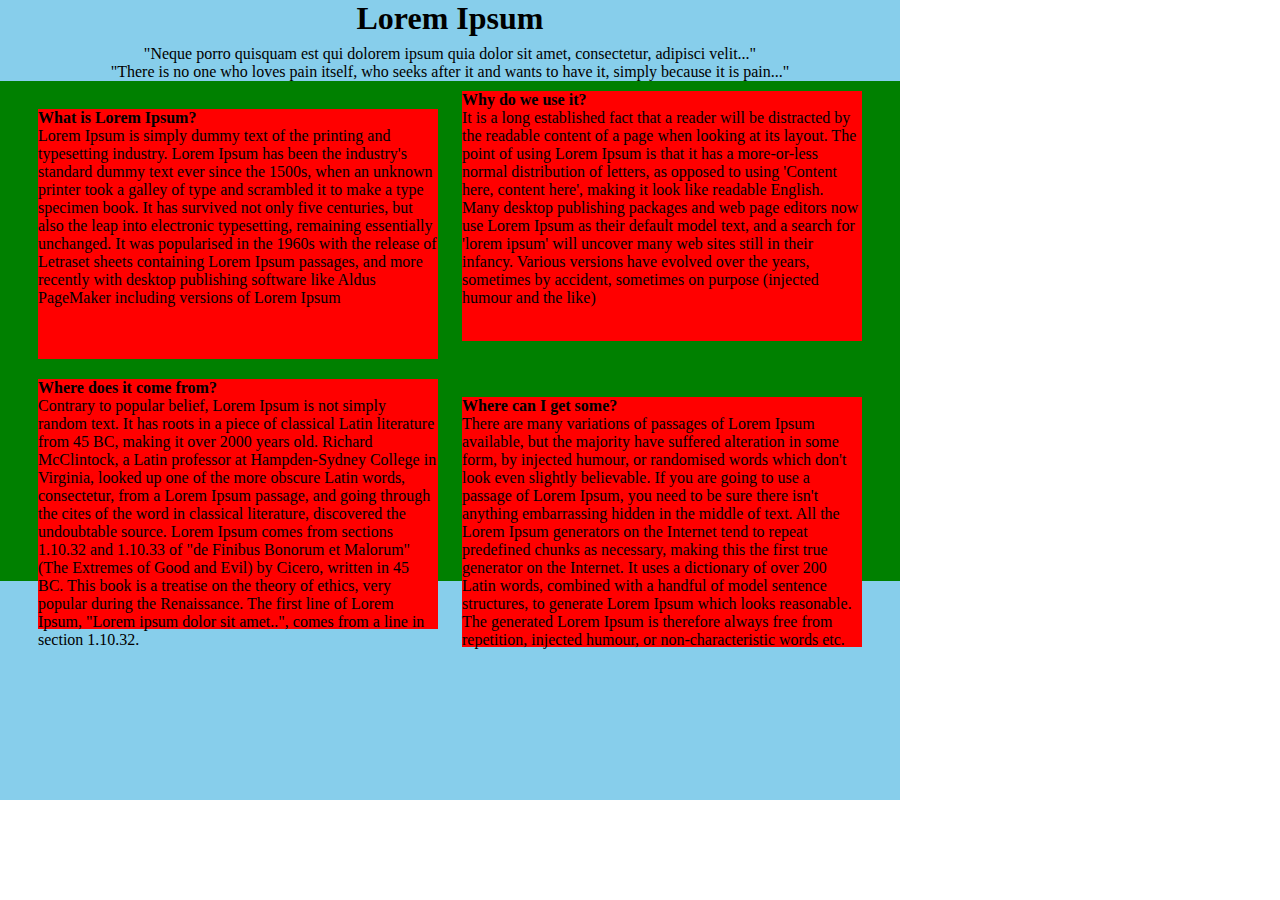
==== index.html @ a33090c6 "Almost there" ====
<!DOCTYPE html>
<html>
    <head>
        <title> Loreum Ipsum </title>
        <style>
           /* Reset Styling*/
           *{
               margin: 0px;
               padding: 0px;
           }
            
            div#container{
                width: 900px;
                height: 800px;
                background-color: skyblue;
            }

            div#header{
                text-align: center;
            }

            h1 {
                height: 45px;
            }

            div#content {
                width: 900px;
                height: 500px;
                background-color: green;
                text-align: center; /*this align in ceter in all content*/
            }

            div.article{ /*class symbol use dot*/
                width: 400px;
                height: 250px;
                /*float: left;*/
                display: inline-block;
                background-color: red;
                text-align: left;
                margin-top: 10px;
                margin-bottom: 10px;
                margin-left: 10px;
                margin-right: 10px;
            }

            /* margin: 10px <-- affects all four sides */
            /* margin: 10px, 15px, 10px, 15px <-- T,R,B,L */
            
        </style>
    </head>

    <body>
        <div id="container">
            <div id="header">
                <h1>Lorem Ipsum</h1>
                <p>"Neque porro quisquam est qui dolorem ipsum quia dolor sit amet, consectetur, adipisci velit..."</p>
                <p>"There is no one who loves pain itself, who seeks after it and wants to have it, simply because it is pain..."
                </p>
            </div>
            <div id="content">
                <div class="article">
                    <h4>What is Lorem Ipsum?</h4>
                    <p>Lorem Ipsum is simply dummy text of the printing and typesetting industry. Lorem Ipsum has been the industry's standard dummy text ever since the 1500s, when an unknown printer took a galley of type and scrambled it to make a type specimen book. It has survived not only five centuries, but also the leap into electronic typesetting, remaining essentially unchanged. It was popularised in the 1960s with the release of Letraset sheets containing Lorem Ipsum passages, and more recently with desktop publishing software like Aldus PageMaker including versions of Lorem Ipsum</p>
                </div>
                
                <div class="article">
                    <h4>Why do we use it?</h4>
                    <p>It is a long established fact that a reader will be distracted by the readable content of a page when looking at its layout. The point of using Lorem Ipsum is that it has a more-or-less normal distribution of letters, as opposed to using 'Content here, content here', making it look like readable English. Many desktop publishing packages and web page editors now use Lorem Ipsum as their default model text, and a search for 'lorem ipsum' will uncover many web sites still in their infancy. Various versions have evolved over the years, sometimes by accident, sometimes on purpose (injected humour and the like)</p>            
                
                </div>
                
                <div class="article">
                    <h4>Where does it come from?</h4>
                    <p>Contrary to popular belief, Lorem Ipsum is not simply random text. It has roots in a piece of classical Latin literature from 45 BC, making it over 2000 years old. Richard McClintock, a Latin professor at Hampden-Sydney College in Virginia, looked up one of the more obscure Latin words, consectetur, from a Lorem Ipsum passage, and going through the cites of the word in classical literature, discovered the undoubtable source. Lorem Ipsum comes from sections 1.10.32 and 1.10.33 of "de Finibus Bonorum et Malorum" (The Extremes of Good and Evil) by Cicero, written in 45 BC. This book is a treatise on the theory of ethics, very popular during the Renaissance. The first line of Lorem Ipsum, "Lorem ipsum dolor sit amet..", comes from a line in section 1.10.32.

                        <!-- The standard chunk of Lorem Ipsum used since the 1500s is reproduced below for those interested. Sections 1.10.32 and 1.10.33 from "de Finibus Bonorum et Malorum" by Cicero are also reproduced in their exact original form, accompanied by English versions from the 1914 translation by H. Rackham.</p>             -->
                </div>
                <div class="article">
                    <h4>Where can I get some?</h4>
                    <p>There are many variations of passages of Lorem Ipsum available, but the majority have suffered alteration in some form, by injected humour, or randomised words which don't look even slightly believable. If you are going to use a passage of Lorem Ipsum, you need to be sure there isn't anything embarrassing hidden in the middle of text. All the Lorem Ipsum generators on the Internet tend to repeat predefined chunks as necessary, making this the first true generator on the Internet. It uses a dictionary of over 200 Latin words, combined with a handful of model sentence structures, to generate Lorem Ipsum which looks reasonable. The generated Lorem Ipsum is therefore always free from repetition, injected humour, or non-characteristic words etc.</p>            
                </div>

        </div>

    </body>

    
</html>
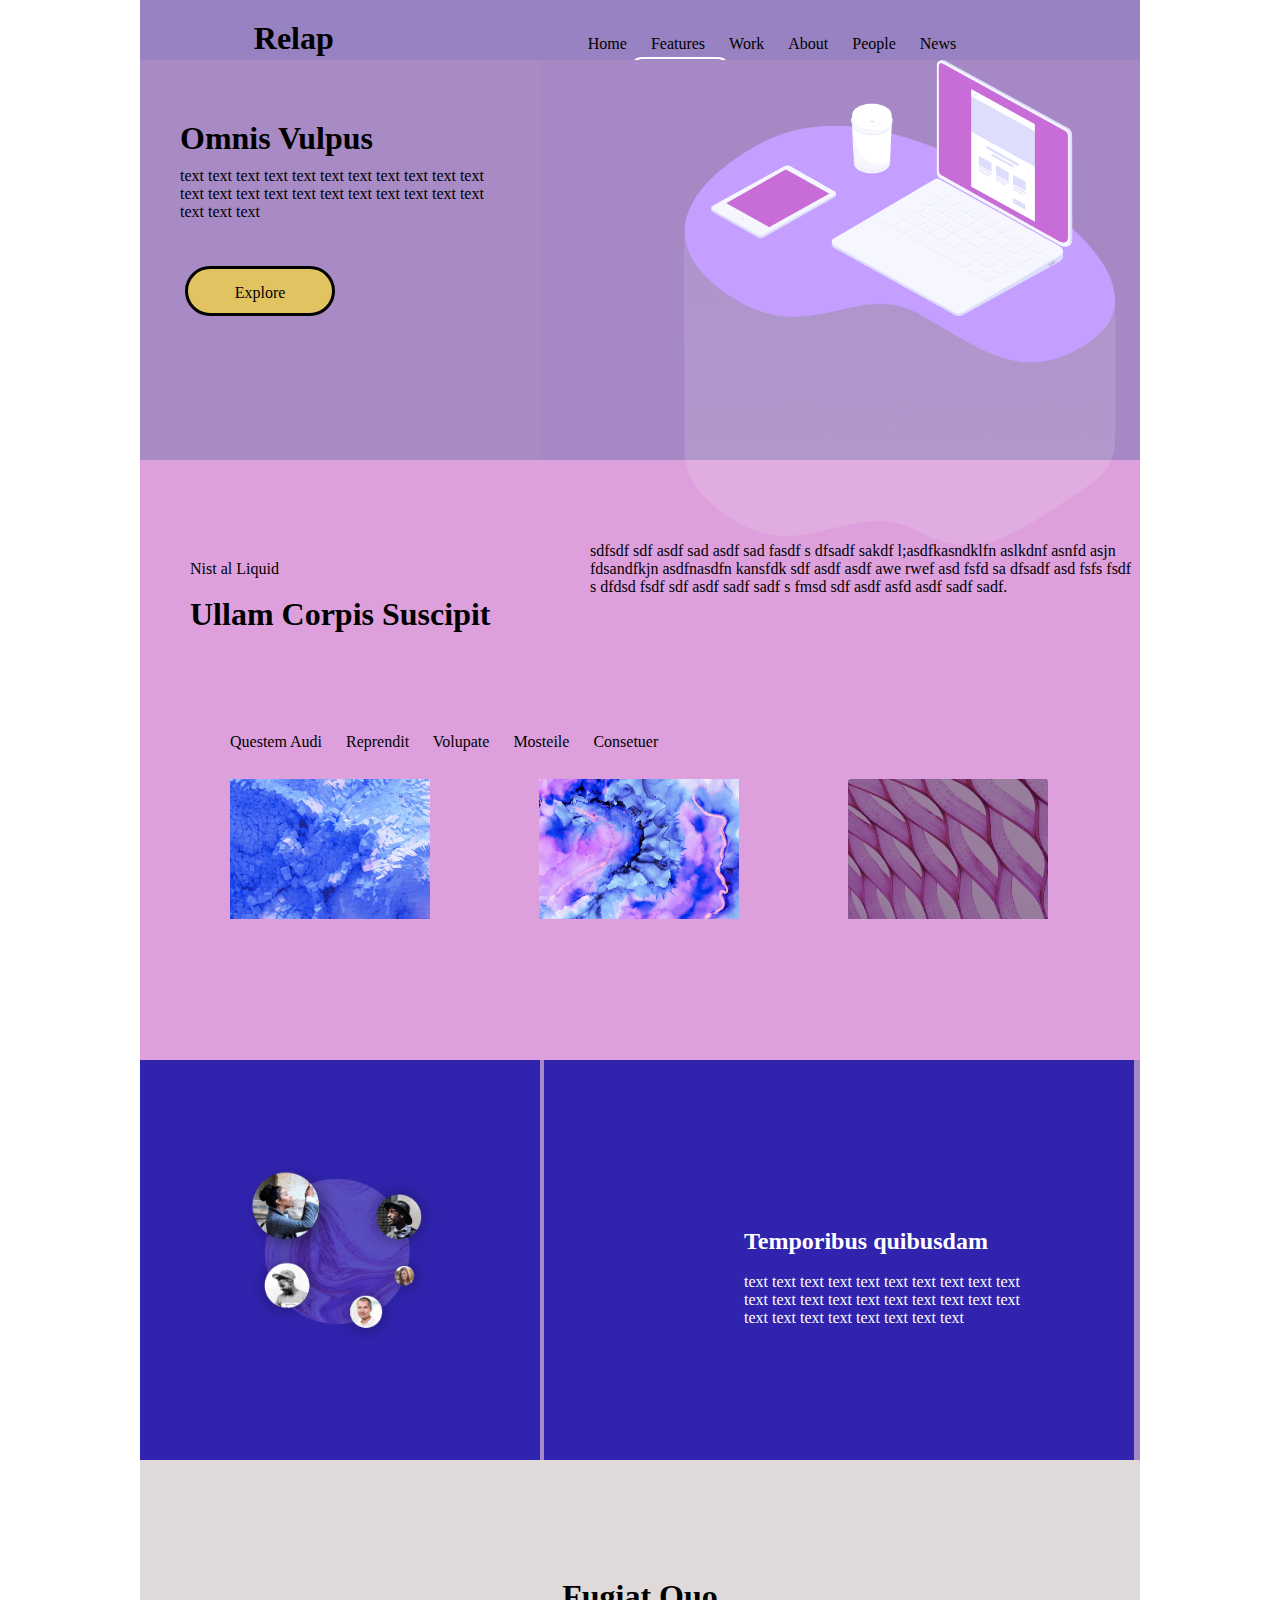
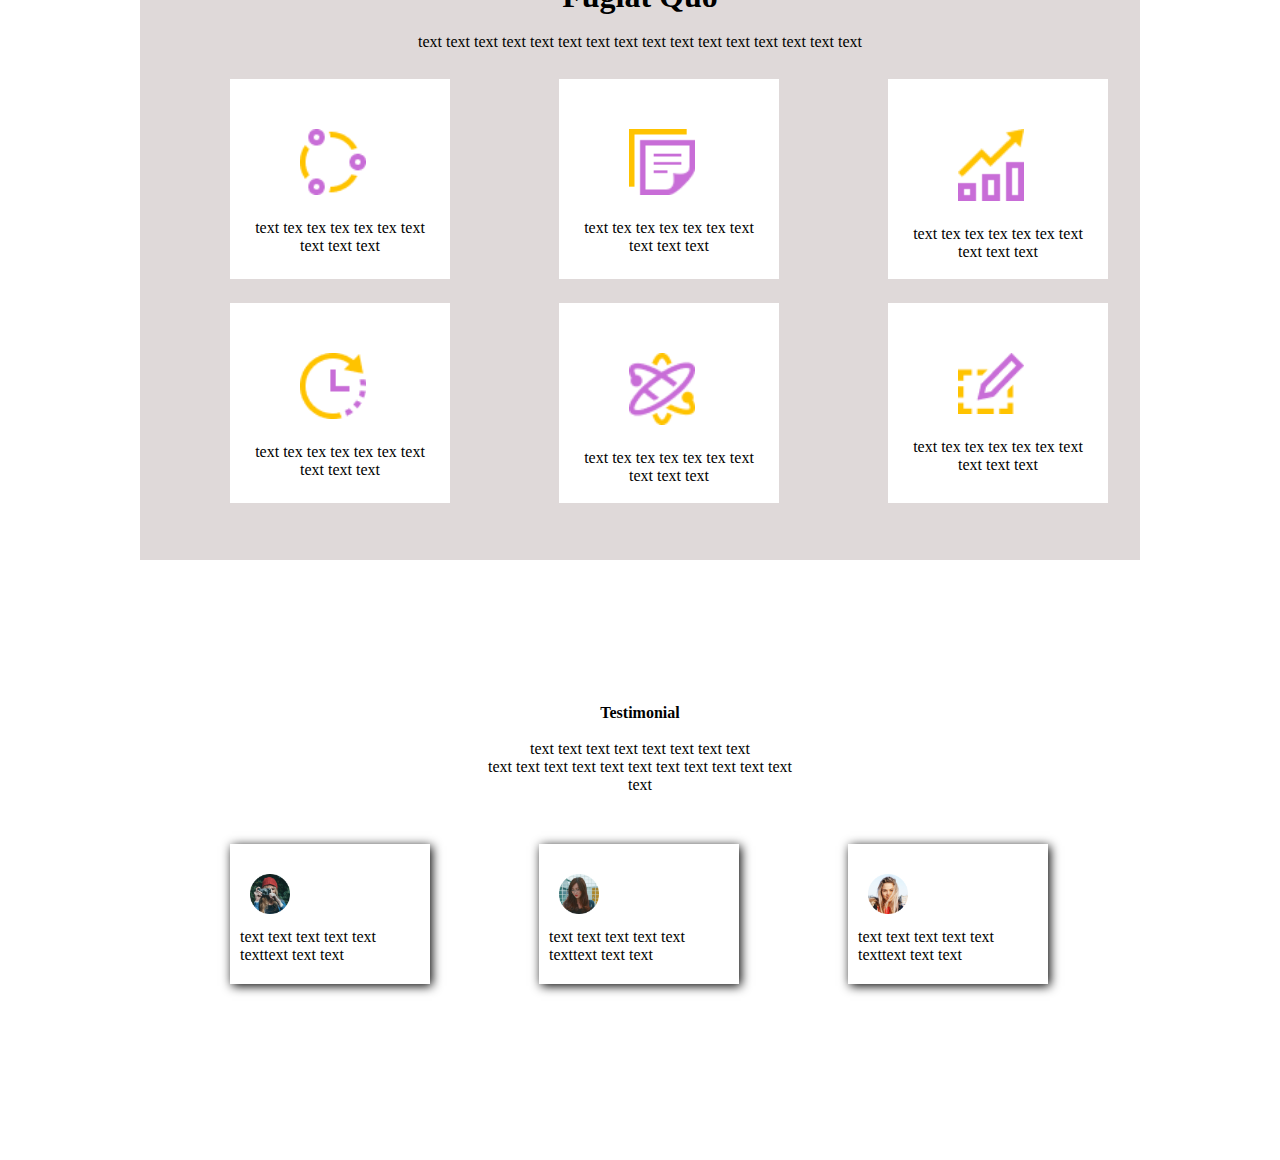
==== commit 7782ef50: "final" ====
--- a/index.html
+++ b/index.html
@@ -1,88 +1,401 @@
 <!DOCTYPE html>
-<html>
-    <head>
-        <title> Loreum Ipsum </title>
-        <style>
-           /* Reset Styling*/
-           *{
-               margin: 0px;
-               padding: 0px;
-           }
+<html lang="en">
+<head>
+    <title>Relap</title>
+    <style>
+        /* Reset margin */
+        *{
+            margin: 0px; padding: 0px;
+        }
+
+        div#container {
+            width: 1000px;
+            height: auto;
+            background-color: #A588C4;
+            margin: 0 auto;
+        }
+
+        nav {
+            width: 1000px;
+            height: 60px;
+            background-color:#9882C1;
+            padding-top: 20px;
+            padding-right: 50px;
+            box-sizing: border-box;
+            text-align: center;
+        }
+
+        nav ul, nav ul li {
+            display: inline-block;
+            text-align: center;
+            margin: 0 10px;
+        }
+
+        nav h1 {
+            text-align: left;
+            display: inline-block;
+            margin-right: 230px;
+            box-sizing: border-box;
+        }
+
+        div.subBut {
+            width: 100px;
+            height: 25px;
+            text-align: center;
+            vertical-align: middle;
+            background-color: #9882C1;
+            border-radius: 30px;
+            border-width: 2px;
+            border-style: solid;
+            border-color: white;
+            display: inline-block;
+            margin-left: 130px;
+          
+
+        }
+
+        div.sec1L {
+            display: inline-block;
+            width: 400px;
+            height: 400px;
+            background-color: #A88AC5;
+            vertical-align: middle;
+        }
+
+        div.sec1R {
+            display: inline-block;
+            width: 590px;
+            height: 400px;
+            background-color: #A588C4;
+            vertical-align: middle;
+            padding-left: 50px;
+            box-sizing: border-box;
+        }
+
+        div.sec1LH {
+            padding: 60px 40px 10px 40px;
+            box-sizing: border-box;
+        }
+
+        div.sec1LP {
+            padding: 0px 40px 0px 40px;
+            box-sizing: border-box;
+        }
+
+        div.subBut2 {
+            width: 150px;
+            height: 50px;
+            text-align: center;
+            vertical-align: middle;
+            background-color: #E1C362;
+            border-radius: 30px;
+            border: 3px, solid, black;
+            margin: 45px 00px 0px 45px;
+            padding: 15px 0;
+            box-sizing: border-box;
+        }
+
+        
+
+        div.sec1RP {
+            width: 100%;
+            height: 100%;
+        }
+
+        div.sec2 {
+            width: 1000px;
+            height: 600px;
+            background-color: plum;
+        }
+
+        div.sec4 {
+            width: 1000px;
+            height: 600px;
+            background-color: white;
+        }
+
+        div.sec5 {
+            width: 1000px;
+            height: 700px;
+            background-color: #DFD9D9;
+        }
+
+        div.sec2H {
+            display: inline-block;
+            padding-left: 50px;
+            padding-top: 100px;
+            box-sizing: border-box;
+        }
+
+        div.sec2B {
+            display: inline-block;
+            padding-left: 400px;
+            margin-top: -100px;
             
-            div#container{
-                width: 900px;
-                height: 800px;
-                background-color: skyblue;
-            }
-
-            div#header{
-                text-align: center;
-            }
-
-            h1 {
-                height: 45px;
-            }
-
-            div#content {
-                width: 900px;
-                height: 500px;
-                background-color: green;
-                text-align: center; /*this align in ceter in all content*/
-            }
-
-            div.article{ /*class symbol use dot*/
-                width: 400px;
-                height: 250px;
-                /*float: left;*/
-                display: inline-block;
-                background-color: red;
-                text-align: left;
-                margin-top: 10px;
-                margin-bottom: 10px;
-                margin-left: 10px;
-                margin-right: 10px;
-            }
-
-            /* margin: 10px <-- affects all four sides */
-            /* margin: 10px, 15px, 10px, 15px <-- T,R,B,L */
+        }
+
+        div.sec2BL {
+            width: 500px;
+            padding-left: 50px;
+            padding-top: 100px;
             
-        </style>
-    </head>
-
-    <body>
-        <div id="container">
-            <div id="header">
-                <h1>Lorem Ipsum</h1>
-                <p>"Neque porro quisquam est qui dolorem ipsum quia dolor sit amet, consectetur, adipisci velit..."</p>
-                <p>"There is no one who loves pain itself, who seeks after it and wants to have it, simply because it is pain..."
-                </p>
-            </div>
-            <div id="content">
-                <div class="article">
-                    <h4>What is Lorem Ipsum?</h4>
-                    <p>Lorem Ipsum is simply dummy text of the printing and typesetting industry. Lorem Ipsum has been the industry's standard dummy text ever since the 1500s, when an unknown printer took a galley of type and scrambled it to make a type specimen book. It has survived not only five centuries, but also the leap into electronic typesetting, remaining essentially unchanged. It was popularised in the 1960s with the release of Letraset sheets containing Lorem Ipsum passages, and more recently with desktop publishing software like Aldus PageMaker including versions of Lorem Ipsum</p>
-                </div>
-                
-                <div class="article">
-                    <h4>Why do we use it?</h4>
-                    <p>It is a long established fact that a reader will be distracted by the readable content of a page when looking at its layout. The point of using Lorem Ipsum is that it has a more-or-less normal distribution of letters, as opposed to using 'Content here, content here', making it look like readable English. Many desktop publishing packages and web page editors now use Lorem Ipsum as their default model text, and a search for 'lorem ipsum' will uncover many web sites still in their infancy. Various versions have evolved over the years, sometimes by accident, sometimes on purpose (injected humour and the like)</p>            
-                
-                </div>
-                
-                <div class="article">
-                    <h4>Where does it come from?</h4>
-                    <p>Contrary to popular belief, Lorem Ipsum is not simply random text. It has roots in a piece of classical Latin literature from 45 BC, making it over 2000 years old. Richard McClintock, a Latin professor at Hampden-Sydney College in Virginia, looked up one of the more obscure Latin words, consectetur, from a Lorem Ipsum passage, and going through the cites of the word in classical literature, discovered the undoubtable source. Lorem Ipsum comes from sections 1.10.32 and 1.10.33 of "de Finibus Bonorum et Malorum" (The Extremes of Good and Evil) by Cicero, written in 45 BC. This book is a treatise on the theory of ethics, very popular during the Renaissance. The first line of Lorem Ipsum, "Lorem ipsum dolor sit amet..", comes from a line in section 1.10.32.
-
-                        <!-- The standard chunk of Lorem Ipsum used since the 1500s is reproduced below for those interested. Sections 1.10.32 and 1.10.33 from "de Finibus Bonorum et Malorum" by Cicero are also reproduced in their exact original form, accompanied by English versions from the 1914 translation by H. Rackham.</p>             -->
-                </div>
-                <div class="article">
-                    <h4>Where can I get some?</h4>
-                    <p>There are many variations of passages of Lorem Ipsum available, but the majority have suffered alteration in some form, by injected humour, or randomised words which don't look even slightly believable. If you are going to use a passage of Lorem Ipsum, you need to be sure there isn't anything embarrassing hidden in the middle of text. All the Lorem Ipsum generators on the Internet tend to repeat predefined chunks as necessary, making this the first true generator on the Internet. It uses a dictionary of over 200 Latin words, combined with a handful of model sentence structures, to generate Lorem Ipsum which looks reasonable. The generated Lorem Ipsum is therefore always free from repetition, injected humour, or non-characteristic words etc.</p>            
-                </div>
-
+        }
+
+        div.pics {
+            width: 200px;
+            height: 140px;
+            background-color: white;
+            display: inline-block;
+            margin: 10px 15px;
+            overflow: hidden;
+            margin-left:90px;
+        }
+
+        div.write {
+            margin: 150px 100px 0px 150px;
+            
+        }
+
+        div.pic2 {
+            margin: 0px 100px 100px 100px;
+            vertical-align: middle;
+        }
+
+        div.pics3{
+            width: 220px;
+            height: 200px;
+            background-color: white;
+            display: inline-block;
+            margin: 10px 15px;
+            overflow: hidden;
+            margin-left:90px;
+        }
+
+        div.imgSize img{
+            width: 100%;
+            height: 100%;
+        }
+
+        div.imgSizef img{
+            margin-left:90px;
+            width: 80%;
+            height: 100%;
+        }
+
+        div.imgSize1 img{
+            width: 30%;
+            height: 10%;
+            margin-left: 70px;
+            margin-top: 50px;
+        }
+
+        div.imgSize2 img{
+            width: 20%;
+            height: 30%;
+            margin-left: 20px;
+            margin-top: 30px;
+        }
+        div.sec3L {
+            display: inline-block;
+            width: 400px;
+            height: 400px;
+            background-color: #3023AE;
+            vertical-align: middle;
+        }
+
+        div.sec3R {
+            display: inline-block;
+            width: 590px;
+            height: 400px;
+            background-color: #3023AE;
+            vertical-align: middle;
+            padding-left: 50px;
+            box-sizing: border-box;
+        }
+
+
+
+    </style>
+</head>
+
+<!-- Start Here -->
+
+<body>
+    <div id="container">
+        <!-- First Top -->
+        <nav>
+            <h1>Relap</h1>
+            <ul>
+                <li>Home</li>
+                <li>Features</li>
+                <li>Work</li>
+                <li>About</li>
+                <li>People</li>
+                <li>News</li>
+            </ul>
+            <div class="subBut">
+                <p>Contact Us</p>
+            </div>
+        </nav>
+
+        <!-- Section 1L -->
+        <div class="sec1L">
+            <div class="sec1LH">
+                <h1>Omnis Vulpus</h1>
+            </div>
+            <div class="sec1LP">
+                <p> text text text text text text text  text text text text text text text text text text text text text text text text text text</p>
+            </div>
+
+            <div class="subBut2">
+                <p>Explore</p>
+            </div>
         </div>
 
-    </body>
-
+        <!-- Pic (right) -->
+        <div class="sec1R">
+            <div class="imgSizef">
+                <img src="images/banner_bg.png" />
+            </div>
+        </div>
+       
+        <!--Section 2 -->
+        <div class="sec2">
+            <div class="sec2H">
+                <p> Nist al Liquid</p>
+                <div class="sec2B">
+                    <p>sdfsdf sdf asdf sad asdf sad fasdf s dfsadf sakdf l;asdfkasndklfn aslkdnf asnfd asjn fdsandfkjn asdfnasdfn kansfdk sdf asdf asdf awe rwef asd fsfd sa dfsadf asd fsfs fsdf s dfdsd fsdf sdf asdf sadf sadf s fmsd sdf asdf asfd asdf sadf sadf. <p>
+                </div>
+                <br />
+                <h1> Ullam Corpis Suscipit</h1>
+            </div>
+
+            <div class="sec2BL"> 
+                <!-- I can't find a way to do a different list, tried ID and class cant find  -->
+                <p> &emsp; &emsp; Questem Audi   &emsp;   Reprendit   &emsp;                 Volupate   &emsp;   Mosteile  &emsp;                 Consetuer </p>
+            </div>
+            <br/>
+            <div class="pics">
+                <div class="imgSize">
+                    <img src="images/gallery_1.png" />
+                </div>
+            </div>
+            <div class="pics">
+                <div class="imgSize">
+                    <img src="images/gallery_2.png" />
+                </div>
+            </div>
+            <div class="pics">
+                <div class="imgSize">
+                    <img src="images/gallery_3.png" />
+                </div>
+            </div>
+        </div>
+
+            <!-- Section 3 -->
+
+            <div class="sec3L">
+                <div class="pic2">
+                    <div class="imgSize">
+                        <img src="images/about_img.png" style="margin-top: 100px;" />
+                    </div>
+                </div>
+            </div>
+            <div class="sec3R">
+                <div class="write">
+            
+                    <br />
+                    <h2 style="color: white;"> Temporibus quibusdam</h2>
+                    <br />
+                    <p style="color: white;"> text  text text text text text text text text text text text  text text text text text text text text text text text text text text text text</p>
+                </div>
+            </div>
+
+        <!-- Section 4 -->
+            <div class="sec5">
+                <br />
+                <h1 style="text-align: center;margin-top: 100px;"> Fugiat Quo</h1>
+                <br />
+                <p style="text-align: center;"> text text text text text text text text text text text text text text text text</p>
+
+                <br/>
+                <div class="pics3">
+                    <div class="imgSize1">
+                        <img src="images/icon_1.png" />
+                    </div>
+                    <p style="text-align: center;margin: 20px;"> text tex tex tex tex tex text text text text</p>
+                </div>
+                <div class="pics3">
+                    <div class="imgSize1">
+                        <img src="images/icon_2.png" />
+                    </div>
+                    <p style="text-align: center;margin: 20px;"> text tex tex tex tex tex text text text text</p>
+                </div>
+                <div class="pics3">
+                    <div class="imgSize1">
+                        <img src="images/icon_3.png" />
+                    </div>
+                    <p style="text-align: center;margin: 20px;"> text tex tex tex tex tex text text text text</p>
+                </div>
+
+                <br />
+                <div class="pics3">
+                    <div class="imgSize1">
+                        <img src="images/icon_4.png" />
+                    </div>
+                    <p style="text-align: center;margin: 20px;"> text tex tex tex tex tex text text text text</p>
+                </div>
+                <div class="pics3">
+                    <div class="imgSize1">
+                        <img src="images/icon_5.png" />
+                    </div>
+                    <p style="text-align: center;margin: 20px;"> text tex tex tex tex tex text text text text</p>
+                </div>
+                <div class="pics3"><div class="imgSize1">
+                    <img src="images/icon_6.png" />
+                </div>
+                <p style="text-align: center;margin: 20px;"> text tex tex tex tex tex text text text text</p></div>
+            </div>
+
+            
+            <!-- Last Section -->
+            <div class="sec4">
+                <br />
+                <br />
+                <br />
+                <br />
+                <br />
+                <br />
+                <br />
+                <br />
+                <h4 style="text-align: center;"> Testimonial</h4>
+                <br />
+                <p style="text-align: center;"> text  text text text  text text  text text <br/>text text text text text text text text text text text <br />  text</p> 
+
+                <div class="pics" style="margin-top: 50px;box-shadow: 2px 2px 10px black;">
+                    <div class="imgSize2">
+                        <img src="images/profile_1.png" />
+                    </div>
+                    <p style="margin: 10px 10px;">text text text  text  text texttext text text</p>
+                </div>
+
+                <div class="pics" style="margin-top: 50px;box-shadow: 2px 2px 10px black;">
+                    <div class="imgSize2">
+                        <img src="images/profile_2.png" />
+                    </div>
+                    <p style="margin: 10px 10px;">text text text  text  text texttext text text</p>
+                </div>
+                <div class="pics" style="margin-top: 50px;box-shadow: 2px 2px 10px black;">
+                    <div class="imgSize2">
+                        <img src="images/profile_3.png" />
+                    </div>
+                    <p style="margin: 10px 10px;">text text text  text  text texttext text text</p>
+                </div>
+            </div>
+
+
+    </div>
     
-</html>+    
+</body>
+</html>
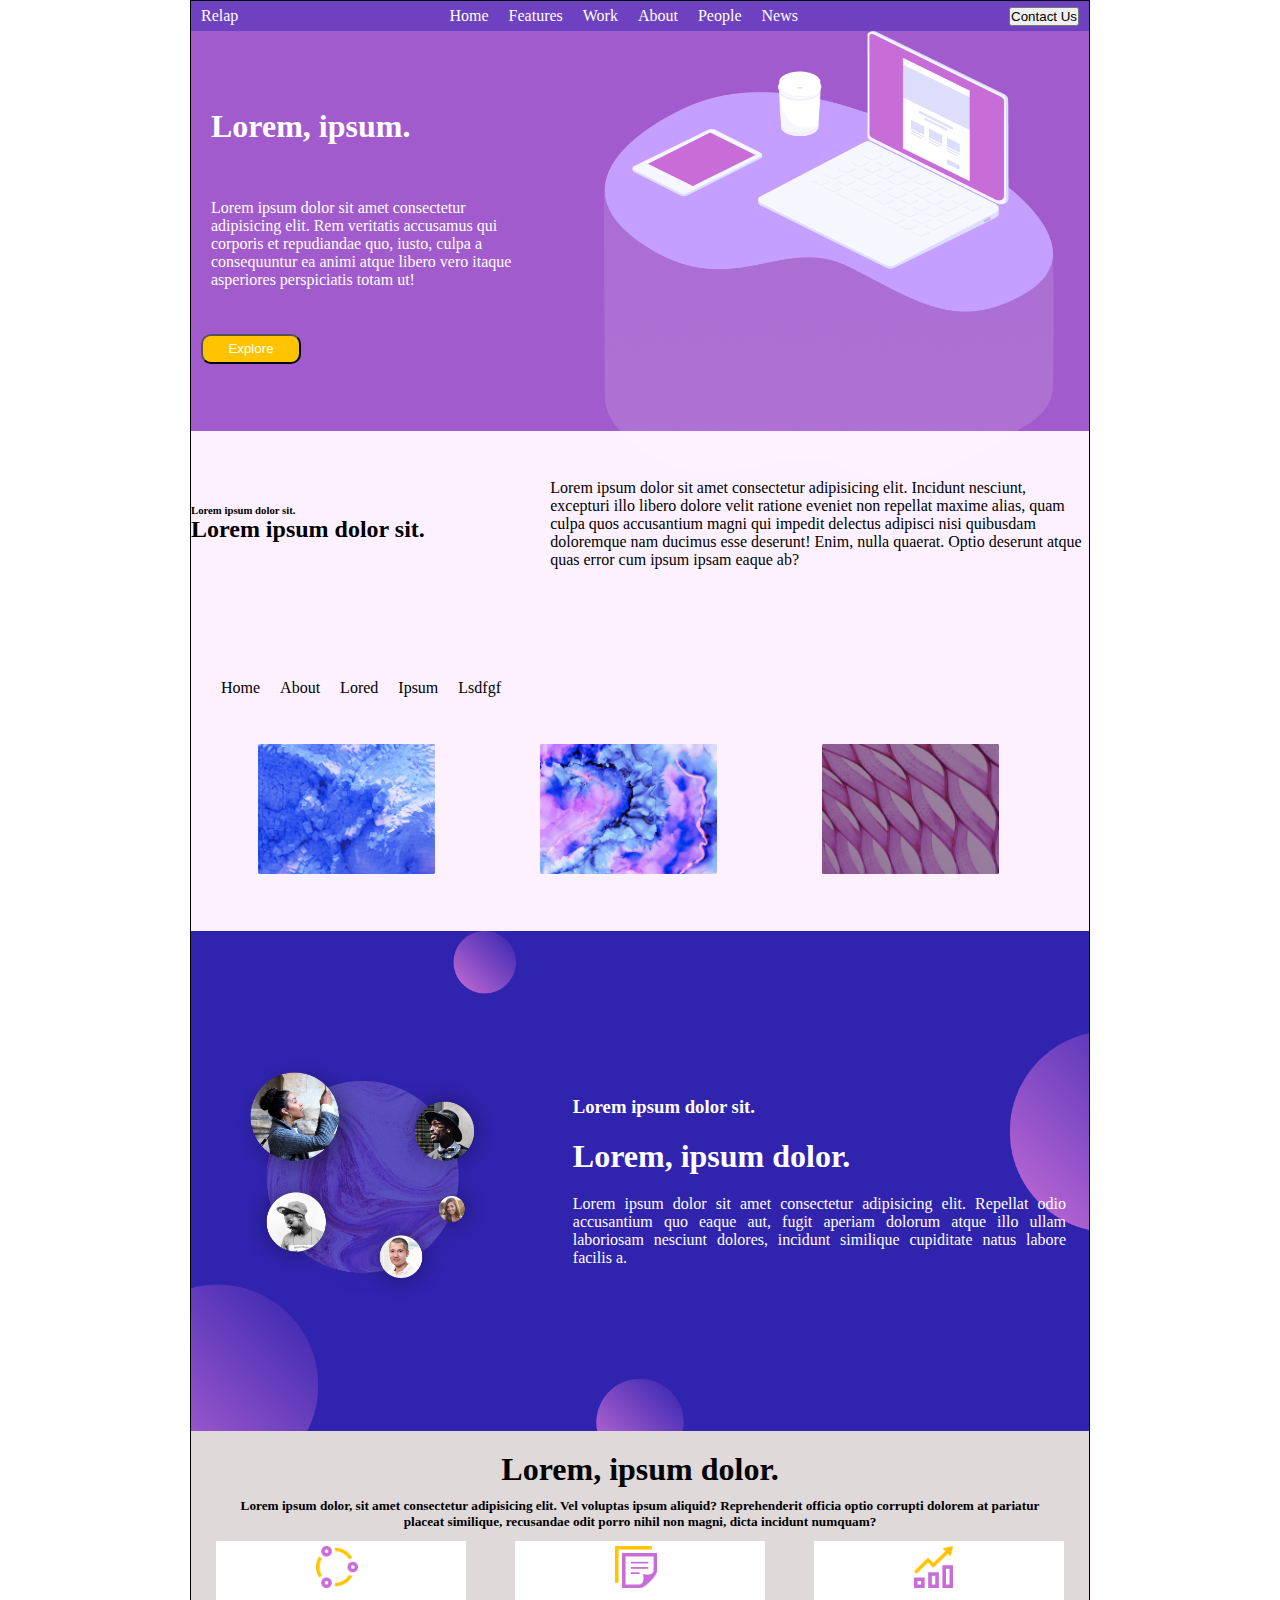
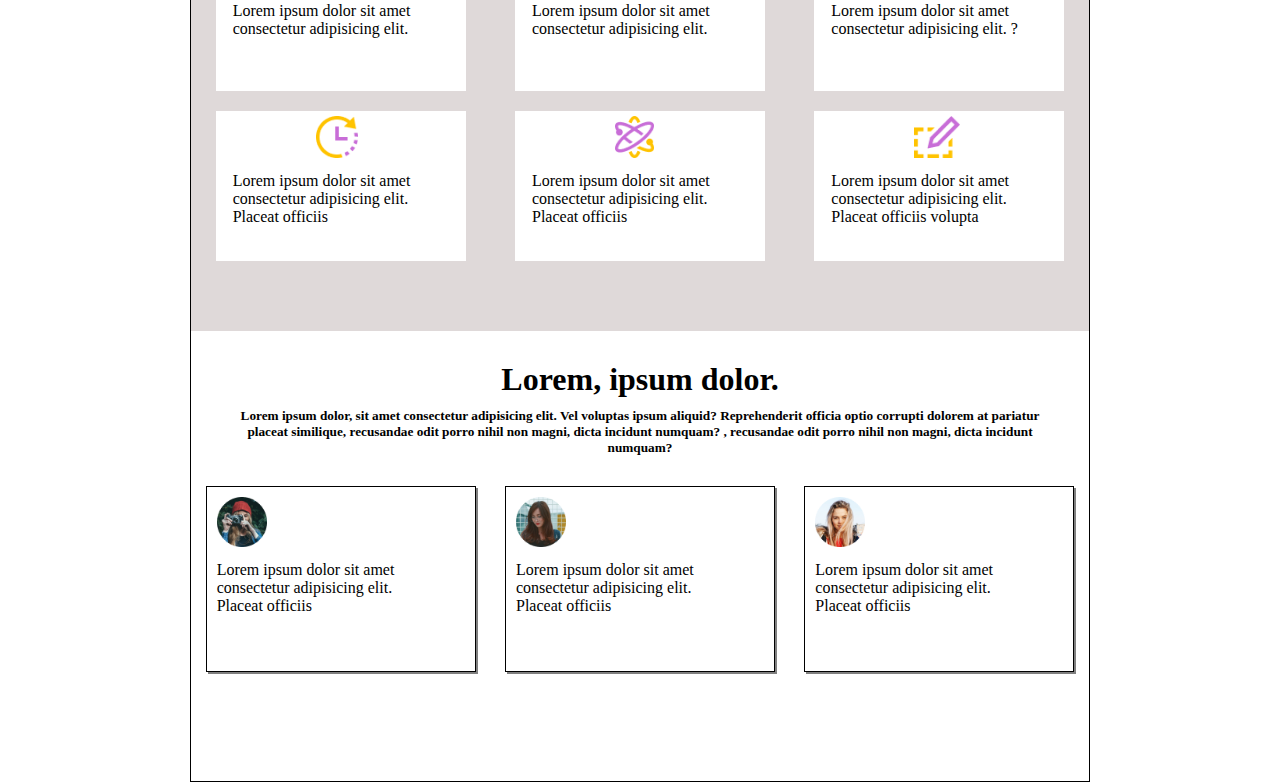
==== commit 769ef643: "revised" ====
--- a/index.html
+++ b/index.html
@@ -2,229 +2,13 @@
 <html lang="en">
 <head>
     <title>Relap</title>
-    <style>
-        /* Reset margin */
-        *{
-            margin: 0px; padding: 0px;
-        }
-
-        div#container {
-            width: 1000px;
-            height: auto;
-            background-color: #A588C4;
-            margin: 0 auto;
-        }
-
-        nav {
-            width: 1000px;
-            height: 60px;
-            background-color:#9882C1;
-            padding-top: 20px;
-            padding-right: 50px;
-            box-sizing: border-box;
-            text-align: center;
-        }
-
-        nav ul, nav ul li {
-            display: inline-block;
-            text-align: center;
-            margin: 0 10px;
-        }
-
-        nav h1 {
-            text-align: left;
-            display: inline-block;
-            margin-right: 230px;
-            box-sizing: border-box;
-        }
-
-        div.subBut {
-            width: 100px;
-            height: 25px;
-            text-align: center;
-            vertical-align: middle;
-            background-color: #9882C1;
-            border-radius: 30px;
-            border-width: 2px;
-            border-style: solid;
-            border-color: white;
-            display: inline-block;
-            margin-left: 130px;
-          
-
-        }
-
-        div.sec1L {
-            display: inline-block;
-            width: 400px;
-            height: 400px;
-            background-color: #A88AC5;
-            vertical-align: middle;
-        }
-
-        div.sec1R {
-            display: inline-block;
-            width: 590px;
-            height: 400px;
-            background-color: #A588C4;
-            vertical-align: middle;
-            padding-left: 50px;
-            box-sizing: border-box;
-        }
-
-        div.sec1LH {
-            padding: 60px 40px 10px 40px;
-            box-sizing: border-box;
-        }
-
-        div.sec1LP {
-            padding: 0px 40px 0px 40px;
-            box-sizing: border-box;
-        }
-
-        div.subBut2 {
-            width: 150px;
-            height: 50px;
-            text-align: center;
-            vertical-align: middle;
-            background-color: #E1C362;
-            border-radius: 30px;
-            border: 3px, solid, black;
-            margin: 45px 00px 0px 45px;
-            padding: 15px 0;
-            box-sizing: border-box;
-        }
-
-        
-
-        div.sec1RP {
-            width: 100%;
-            height: 100%;
-        }
-
-        div.sec2 {
-            width: 1000px;
-            height: 600px;
-            background-color: plum;
-        }
-
-        div.sec4 {
-            width: 1000px;
-            height: 600px;
-            background-color: white;
-        }
-
-        div.sec5 {
-            width: 1000px;
-            height: 700px;
-            background-color: #DFD9D9;
-        }
-
-        div.sec2H {
-            display: inline-block;
-            padding-left: 50px;
-            padding-top: 100px;
-            box-sizing: border-box;
-        }
-
-        div.sec2B {
-            display: inline-block;
-            padding-left: 400px;
-            margin-top: -100px;
-            
-        }
-
-        div.sec2BL {
-            width: 500px;
-            padding-left: 50px;
-            padding-top: 100px;
-            
-        }
-
-        div.pics {
-            width: 200px;
-            height: 140px;
-            background-color: white;
-            display: inline-block;
-            margin: 10px 15px;
-            overflow: hidden;
-            margin-left:90px;
-        }
-
-        div.write {
-            margin: 150px 100px 0px 150px;
-            
-        }
-
-        div.pic2 {
-            margin: 0px 100px 100px 100px;
-            vertical-align: middle;
-        }
-
-        div.pics3{
-            width: 220px;
-            height: 200px;
-            background-color: white;
-            display: inline-block;
-            margin: 10px 15px;
-            overflow: hidden;
-            margin-left:90px;
-        }
-
-        div.imgSize img{
-            width: 100%;
-            height: 100%;
-        }
-
-        div.imgSizef img{
-            margin-left:90px;
-            width: 80%;
-            height: 100%;
-        }
-
-        div.imgSize1 img{
-            width: 30%;
-            height: 10%;
-            margin-left: 70px;
-            margin-top: 50px;
-        }
-
-        div.imgSize2 img{
-            width: 20%;
-            height: 30%;
-            margin-left: 20px;
-            margin-top: 30px;
-        }
-        div.sec3L {
-            display: inline-block;
-            width: 400px;
-            height: 400px;
-            background-color: #3023AE;
-            vertical-align: middle;
-        }
-
-        div.sec3R {
-            display: inline-block;
-            width: 590px;
-            height: 400px;
-            background-color: #3023AE;
-            vertical-align: middle;
-            padding-left: 50px;
-            box-sizing: border-box;
-        }
-
-
-
-    </style>
+    <link rel="stylesheet" href="styles.css"/>
+    
 </head>
-
-<!-- Start Here -->
-
 <body>
     <div id="container">
-        <!-- First Top -->
-        <nav>
-            <h1>Relap</h1>
+        <header>
+            Relap
             <ul>
                 <li>Home</li>
                 <li>Features</li>
@@ -233,169 +17,166 @@
                 <li>People</li>
                 <li>News</li>
             </ul>
-            <div class="subBut">
-                <p>Contact Us</p>
+            <button>Contact Us</button>
+        </header>
+
+        <div class="body1">
+            <div class="left1">
+                <h1>Lorem, ipsum.</h1>
+                <p>Lorem ipsum dolor sit amet consectetur adipisicing elit. Rem veritatis accusamus qui corporis et repudiandae quo, iusto, culpa a consequuntur ea animi atque libero vero itaque asperiores perspiciatis totam ut!</p>
+                <button>Explore</button>
             </div>
-        </nav>
-
-        <!-- Section 1L -->
-        <div class="sec1L">
-            <div class="sec1LH">
-                <h1>Omnis Vulpus</h1>
-            </div>
-            <div class="sec1LP">
-                <p> text text text text text text text  text text text text text text text text text text text text text text text text text text</p>
-            </div>
-
-            <div class="subBut2">
-                <p>Explore</p>
+            <div class="right1">
+                <img src="images/banner_bg.png" />
             </div>
         </div>
 
-        <!-- Pic (right) -->
-        <div class="sec1R">
-            <div class="imgSizef">
-                <img src="images/banner_bg.png" />
-            </div>
-        </div>
-       
-        <!--Section 2 -->
-        <div class="sec2">
-            <div class="sec2H">
-                <p> Nist al Liquid</p>
-                <div class="sec2B">
-                    <p>sdfsdf sdf asdf sad asdf sad fasdf s dfsadf sakdf l;asdfkasndklfn aslkdnf asnfd asjn fdsandfkjn asdfnasdfn kansfdk sdf asdf asdf awe rwef asd fsfd sa dfsadf asd fsfs fsdf s dfdsd fsdf sdf asdf sadf sadf s fmsd sdf asdf asfd asdf sadf sadf. <p>
+        <!-- section 2 -->
+
+        <div id="body2">
+            <div class="body2-top">
+                <div class="left">
+                    <h6>Lorem ipsum dolor sit.</h6>
+                    <h2>Lorem ipsum dolor sit.</h2>
                 </div>
-                <br />
-                <h1> Ullam Corpis Suscipit</h1>
+
+                <div class="right">
+                    <p>Lorem ipsum dolor sit amet consectetur adipisicing elit. Incidunt nesciunt, excepturi illo libero dolore velit ratione eveniet non repellat maxime alias, quam culpa quos accusantium magni qui impedit delectus adipisci nisi quibusdam doloremque nam ducimus esse deserunt! Enim, nulla quaerat. Optio deserunt atque quas error cum ipsum ipsam eaque ab?</p>
+                </div>
             </div>
 
-            <div class="sec2BL"> 
-                <!-- I can't find a way to do a different list, tried ID and class cant find  -->
-                <p> &emsp; &emsp; Questem Audi   &emsp;   Reprendit   &emsp;                 Volupate   &emsp;   Mosteile  &emsp;                 Consetuer </p>
-            </div>
-            <br/>
-            <div class="pics">
-                <div class="imgSize">
-                    <img src="images/gallery_1.png" />
-                </div>
-            </div>
-            <div class="pics">
-                <div class="imgSize">
-                    <img src="images/gallery_2.png" />
-                </div>
-            </div>
-            <div class="pics">
-                <div class="imgSize">
-                    <img src="images/gallery_3.png" />
+            <div class="body2-bot">
+                <nav>
+                    <ul>
+                        <li>Home</li>
+                        <li>About</li>
+                        <li>Lored</li>
+                        <li>Ipsum</li>
+                        <li>Lsdfgf</li>
+                    </ul>
+                </nav>
+
+                <div class="pic-holder">
+                    <div class="pic-holder1"></div>
+                    <div class="pic-holder2"></div>
+                    <div class="pic-holder3"></div>
                 </div>
             </div>
         </div>
 
-            <!-- Section 3 -->
+        <div id="body3">
+            <div class="left">
+            </div>
 
-            <div class="sec3L">
-                <div class="pic2">
-                    <div class="imgSize">
-                        <img src="images/about_img.png" style="margin-top: 100px;" />
+            <div class="right">
+                <h3>Lorem ipsum dolor sit.</h3>
+                <h1>Lorem, ipsum dolor.</h1>
+                <p>Lorem ipsum dolor sit amet consectetur adipisicing elit. Repellat odio accusantium quo eaque aut, fugit aperiam dolorum atque illo ullam laboriosam nesciunt dolores, incidunt similique cupiditate natus labore facilis a.</p>
+
+            </div>
+        </div>
+
+        <!-- Section 4 -->
+
+        <div id="body4">
+            <div class="top">
+                <h1>Lorem, ipsum dolor.</h1>
+                <h5>Lorem ipsum dolor, sit amet consectetur adipisicing elit. Vel voluptas ipsum aliquid? Reprehenderit officia optio corrupti dolorem at pariatur placeat similique, recusandae odit porro nihil non magni, dicta incidunt numquam?
+                </h5>
+            </div>
+
+            <div class="bottom">
+                <div class="pictext-holder">
+                    <div class="pic1"></div>
+
+                    <div class="text">Lorem ipsum dolor sit amet consectetur adipisicing elit. 
                     </div>
                 </div>
-            </div>
-            <div class="sec3R">
-                <div class="write">
-            
-                    <br />
-                    <h2 style="color: white;"> Temporibus quibusdam</h2>
-                    <br />
-                    <p style="color: white;"> text  text text text text text text text text text text text  text text text text text text text text text text text text text text text text</p>
+
+                <div class="pictext-holder">
+                    <div class="pic2"></div>
+
+                    <div class="text">Lorem ipsum dolor sit amet consectetur adipisicing elit. 
+                    </div>
+                    
+                </div>
+
+                <div class="pictext-holder">
+                    <div class="pic3"></div>
+
+                    <div class="text">Lorem ipsum dolor sit amet consectetur adipisicing elit. ?
+                    </div>
+                    
                 </div>
             </div>
 
-        <!-- Section 4 -->
-            <div class="sec5">
-                <br />
-                <h1 style="text-align: center;margin-top: 100px;"> Fugiat Quo</h1>
-                <br />
-                <p style="text-align: center;"> text text text text text text text text text text text text text text text text</p>
+            
+            <div class="bottom">
+                <div class="pictext-holder">
+                    <div class="pic4"></div>
 
-                <br/>
-                <div class="pics3">
-                    <div class="imgSize1">
-                        <img src="images/icon_1.png" />
+                    <div class="text">Lorem ipsum dolor sit amet consectetur adipisicing elit. Placeat officiis
                     </div>
-                    <p style="text-align: center;margin: 20px;"> text tex tex tex tex tex text text text text</p>
-                </div>
-                <div class="pics3">
-                    <div class="imgSize1">
-                        <img src="images/icon_2.png" />
-                    </div>
-                    <p style="text-align: center;margin: 20px;"> text tex tex tex tex tex text text text text</p>
-                </div>
-                <div class="pics3">
-                    <div class="imgSize1">
-                        <img src="images/icon_3.png" />
-                    </div>
-                    <p style="text-align: center;margin: 20px;"> text tex tex tex tex tex text text text text</p>
                 </div>
 
-                <br />
-                <div class="pics3">
-                    <div class="imgSize1">
-                        <img src="images/icon_4.png" />
+                <div class="pictext-holder">
+                    <div class="pic5"></div>
+
+                    <div class="text">Lorem ipsum dolor sit amet consectetur adipisicing elit. Placeat officiis 
                     </div>
-                    <p style="text-align: center;margin: 20px;"> text tex tex tex tex tex text text text text</p>
-                </div>
-                <div class="pics3">
-                    <div class="imgSize1">
-                        <img src="images/icon_5.png" />
-                    </div>
-                    <p style="text-align: center;margin: 20px;"> text tex tex tex tex tex text text text text</p>
-                </div>
-                <div class="pics3"><div class="imgSize1">
-                    <img src="images/icon_6.png" />
-                </div>
-                <p style="text-align: center;margin: 20px;"> text tex tex tex tex tex text text text text</p></div>
-            </div>
-
-            
-            <!-- Last Section -->
-            <div class="sec4">
-                <br />
-                <br />
-                <br />
-                <br />
-                <br />
-                <br />
-                <br />
-                <br />
-                <h4 style="text-align: center;"> Testimonial</h4>
-                <br />
-                <p style="text-align: center;"> text  text text text  text text  text text <br/>text text text text text text text text text text text <br />  text</p> 
-
-                <div class="pics" style="margin-top: 50px;box-shadow: 2px 2px 10px black;">
-                    <div class="imgSize2">
-                        <img src="images/profile_1.png" />
-                    </div>
-                    <p style="margin: 10px 10px;">text text text  text  text texttext text text</p>
+                    
                 </div>
 
-                <div class="pics" style="margin-top: 50px;box-shadow: 2px 2px 10px black;">
-                    <div class="imgSize2">
-                        <img src="images/profile_2.png" />
+                <div class="pictext-holder">
+                    <div class="pic6"></div>
+
+                    <div class="text">Lorem ipsum dolor sit amet consectetur adipisicing elit. Placeat officiis volupta
                     </div>
-                    <p style="margin: 10px 10px;">text text text  text  text texttext text text</p>
-                </div>
-                <div class="pics" style="margin-top: 50px;box-shadow: 2px 2px 10px black;">
-                    <div class="imgSize2">
-                        <img src="images/profile_3.png" />
-                    </div>
-                    <p style="margin: 10px 10px;">text text text  text  text texttext text text</p>
+                    
                 </div>
             </div>
 
 
+        </div>
+
+        <div id="body5">
+            <div class="top">
+                <h1>Lorem, ipsum dolor.</h1>
+                <h5>Lorem ipsum dolor, sit amet consectetur adipisicing elit. Vel voluptas ipsum aliquid? Reprehenderit officia optio corrupti dolorem at pariatur placeat similique, recusandae odit porro nihil non magni, dicta incidunt numquam? , recusandae odit porro nihil non magni, dicta incidunt numquam?
+                </h5>
+            </div>
+            <div class="bottom">
+                <div class="pictext1">
+                    <div class="pic7"></div>
+
+                    <div class="text">Lorem ipsum dolor sit amet consectetur adipisicing elit. Placeat officiis
+                    </div>
+                </div>
+
+                <div class="pictext1">
+                    <div class="pic8"></div>
+
+                    <div class="text">Lorem ipsum dolor sit amet consectetur adipisicing elit. Placeat officiis
+                    </div>
+                </div>
+
+                <div class="pictext1">
+                    <div class="pic9"></div>
+
+                    <div class="text">Lorem ipsum dolor sit amet consectetur adipisicing elit. Placeat officiis
+                    </div>
+                </div>
+                
+            </div>
+
+
+
+        </div>
+
+
     </div>
+
     
-    
+
 </body>
-</html>
+</html>--- a/styles.css
+++ b/styles.css
@@ -0,0 +1,387 @@
+*{margin: 0; padding: 0; box-sizing: border-box;}
+
+#container {
+    width: 900px;
+    height: auto;
+    margin: 0 auto;
+    border: 1px solid black;
+}
+
+header {
+    width: 100%;
+    height: 30px;
+    display: flex;
+    flex-direction: row;
+    justify-content: space-between;
+    align-items: center;
+    color: white;
+    background-color: #6D41BF;
+    padding: 10px;
+    box-sizing: border-box;
+}
+
+header ul, header ul li {
+    list-style-type: none;
+    display: flex;
+    flex-direction: row;
+    justify-content: space-between;
+    align-items: center;
+    margin: 0 10px;
+}
+
+
+.body1 {
+    width: 100%;
+    height: 400px;
+    background-color: #A25BCD;
+    display: flex;
+    flex-direction: row;
+    justify-content: space-around;
+    align-items: center;
+}
+
+.left1 {
+    width: 40%;
+    height: 300px;
+    margin: 10px;
+    color: white;
+    display: flex;
+    flex-direction: column;
+    justify-content: space-around;
+
+
+}
+
+.left1 h1, .left1 p {
+    margin: 10px;
+}
+
+.left1 button {
+    width: 100px;
+    height: 30px;
+    border-radius: 10px;
+    background-color: #FFC300;
+    color: white;
+}
+
+.right1{
+    width: 60%;
+    height: 400px;
+    margin: 10px;
+    color: white;
+}
+
+.right1 img {
+    width: 450px;
+    height: 450px; 
+    overflow: hidden;
+    margin-left: 40px;
+
+/* section 2 */
+}
+#body2 {    
+    width: 100%;
+    height: 500px;
+    background-color: #FDF1FF;
+    display: flex;
+    flex-direction: column;
+    justify-content: space-around;
+    align-items: center;
+}
+
+.body2-top {
+    width: 100%;
+    height: 100px;
+    display: flex;
+    flex-direction: row;
+    justify-content: start;
+    align-items: center;
+    margin: 10px 15px;
+}
+
+.body2-top .left {
+    width: 40%;
+    height: 50px;
+    margin-top: 10px;
+}
+
+.body2-top .right {
+    width: 60%;
+    height: 100px;
+    margin-top: 10px;
+}
+
+.body2-bot {
+    margin-top: 0px;
+    width: 100%;
+    height: 250px;
+    display: flex;
+    flex-direction: column;
+    justify-content: space-between;
+    align-items: flex-start;
+}
+
+.body2-bot nav, .body2-bot nav ul, .body2-bot nav ul li {
+    height: 50px;
+    margin: 10px ;
+    display: flex;
+    flex-direction: row;
+    justify-content: start;
+    color: black;
+}
+
+.body2-bot .pic-holder {
+    display: flex;
+    flex-direction: row;
+    justify-content: space-evenly;
+    align-items: center;
+    width: 100%;
+    height: 180px;
+    flex-wrap: wrap;
+} 
+
+.pic-holder1 {
+    width: 200px;
+    height: 130px;
+    margin: 5px 15px;
+    background-image: url("images/gallery_1.png");
+    background-size: contain;
+    background-repeat: no-repeat;
+}
+
+.pic-holder2 {
+    width: 200px;
+    height: 130px;
+    margin: 5px 15px;
+    background-image: url("images/gallery_2.png");
+    background-size: contain;
+    background-repeat: no-repeat;
+}
+
+.pic-holder3 {
+    width: 200px;
+    height: 130px;
+    margin: 5px 15px;
+    background-image: url("images/gallery_3.png");
+    background-size: contain;
+    background-repeat: no-repeat;
+}
+
+/* body 3 */
+#body3 {    
+    width: 100%;
+    height: 500px;
+    background-image: url(images/about_bg.png);
+    background-repeat: no-repeat;
+    background-size: cover;
+    padding: 13px;
+    background-color: #3023AE;
+    box-sizing: border-box;
+    display: flex;
+    flex-direction: row;
+    justify-content: space-around;
+    align-items: center;
+}
+
+#body3 .left {
+    width: 40%;
+    height: 250px;
+    text-align: center;
+    vertical-align: middle;
+    background-image: url("images/about_img.png");
+    background-size: contain;
+    background-repeat: no-repeat;
+    margin-left: 30px;
+  
+}
+
+#body3 .right {
+    width: 60%;
+    height: 500px;
+    text-align: justify;
+    margin: 20px 10px;
+    color: white;
+    display: flex;
+    flex-direction: column;
+    justify-content: center;
+}
+
+#body3 .right h3, #body3 .right h1, #body3 .right p {
+    margin: 10px 0;
+}
+
+/* Section 4 */
+
+#body4 {
+    width: 100%;
+    height: 500px;
+    background-color: #DFD9D9;
+}
+
+#body4 .top {
+    width: 100%;
+    height: 100px;
+    text-align: center;
+    padding: 10px 30px;
+    box-sizing: border-box;
+}
+
+.top h1, .top h5 {
+    margin: 10px;
+}
+
+.bottom {
+    display: flex;
+    flex-direction: row;
+    justify-content: space-around;
+    align-items: center;
+}
+
+.pictext-holder{
+    margin: 10px;
+    width: 250px;
+    height: 150px;
+    /* border: 2px solid black; */
+    display: flex;
+    flex-direction: column;
+    justify-content: start;
+    align-items: center;
+    padding: 5px;
+    box-sizing: border-box;
+    background-color: white;
+}
+
+.pic1 {
+    width:50px;
+    height: 50px;
+    /* border: 1px solid rgb(141, 58, 58); */
+    background-image: url(images/icon_1.png);
+    background-size: contain;
+    background-repeat: no-repeat;
+    margin-bottom: 14px;
+}
+
+.pic2 {
+    width:50px;
+    height: 50px;
+    /* border: 1px solid rgb(141, 58, 58); */
+    background-image: url(images/icon_2.png);
+    background-size: contain;
+    background-repeat: no-repeat;
+    margin-bottom: 14px;
+}
+
+.pic3 {
+    width:50px;
+    height: 50px;
+    /* border: 1px solid rgb(141, 58, 58); */
+    background-image: url(images/icon_3.png);
+    background-size: contain;
+    background-repeat: no-repeat;
+    margin-bottom: 14px;
+}
+
+.pic4 {
+    width:50px;
+    height: 50px;
+    /* border: 1px solid rgb(141, 58, 58); */
+    background-image: url(images/icon_4.png);
+    background-size: contain;
+    background-repeat: no-repeat;
+    margin-bottom: 14px;
+}
+
+.pic5 {
+    width:50px;
+    height: 50px;
+    /* border: 1px solid rgb(141, 58, 58); */
+    background-image: url(images/icon_5.png);
+    background-size: contain;
+    background-repeat: no-repeat;
+    margin-bottom: 14px;
+}
+
+.pic6 {
+    width:50px;
+    height: 50px;
+    /* border: 1px solid rgb(141, 58, 58); */
+    background-image: url(images/icon_6.png);
+    background-size: contain;
+    background-repeat: no-repeat;
+    margin-bottom: 14px;
+}
+
+.pic7 {
+    width:50px;
+    height: 50px;
+    /* border: 1px solid rgb(141, 58, 58); */
+    background-image: url(images/profile_1.png);
+    background-size: contain;
+    background-repeat: no-repeat;
+    margin-bottom: 14px;
+}
+
+.pic8 {
+    width:50px;
+    height: 50px;
+    /* border: 1px solid rgb(141, 58, 58); */
+    background-image: url(images/profile_2.png);
+    background-size: contain;
+    background-repeat: no-repeat;
+    margin-bottom: 14px;
+}
+
+.pic9 {
+    width:50px;
+    height: 50px;
+    /* border: 1px solid rgb(141, 58, 58); */
+    background-image: url(images/profile_3.png);
+    background-size: contain;
+    background-repeat: no-repeat;
+    margin-bottom: 14px;
+}
+
+
+.text {
+    width: 90%;
+    height: 100px ;
+    text-align: center;
+}
+
+
+
+
+/* last section */
+
+#body5 {
+    width: 100%;
+    height: 450px;
+    display: flex;
+    flex-direction: column;
+}
+
+#body5 .top {
+    text-align: center;
+    padding: 20px;
+    box-sizing: border-box;
+}
+
+.pictext1 {
+    width: 270px;
+    padding: 10px;
+    box-sizing: border-box;
+    border: 1px solid black;
+    display: flex;
+    flex-direction: column;
+    justify-content: start;
+    align-items: flex-start;
+    box-shadow: 2px 2px gray;
+}
+
+.text {
+    display: flex;
+    flex-direction: row;
+    justify-content: flex-start;
+    align-items: flex-start;
+    text-align: left;
+}
